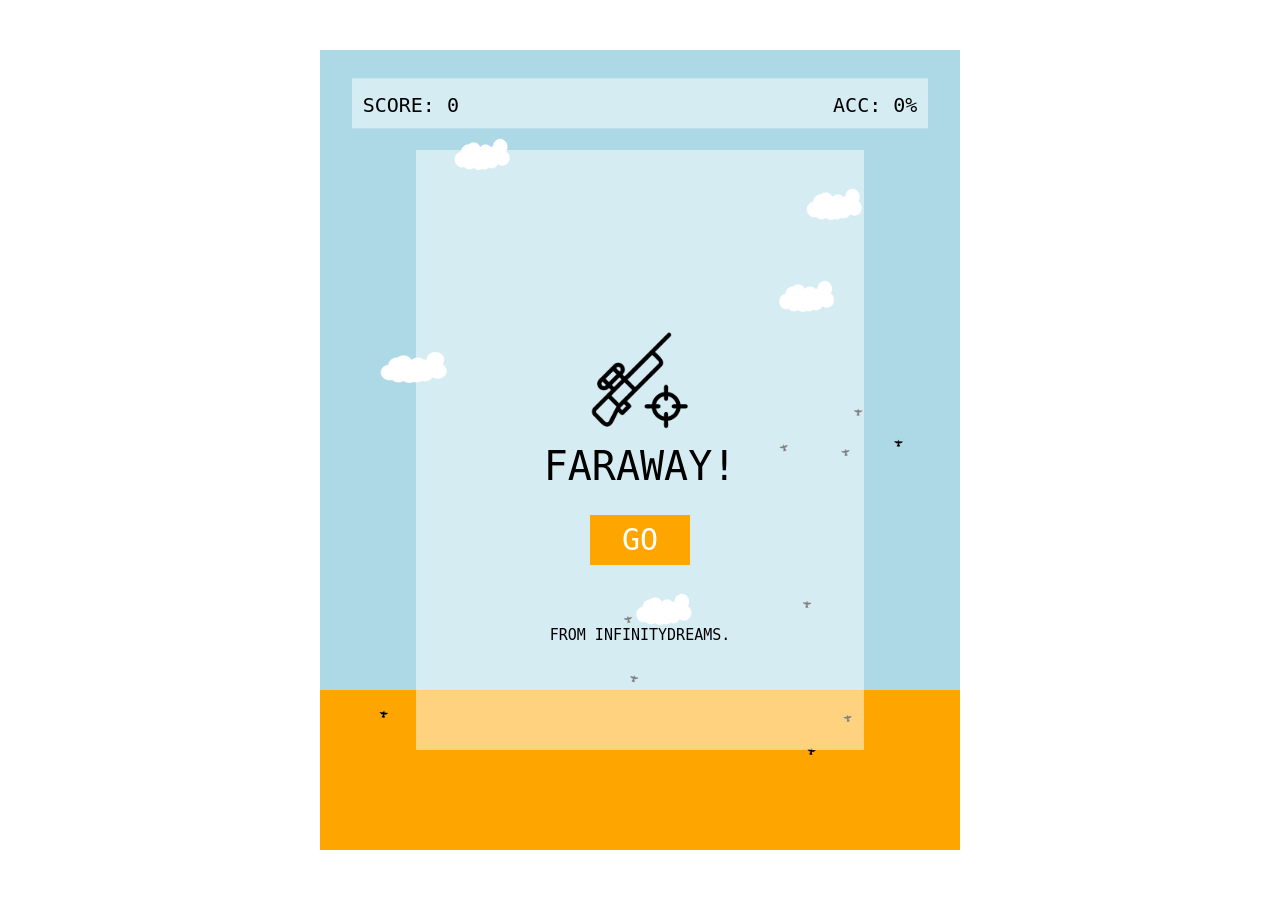
==== faraway/index.html @ 600f42d4 "we got so many update." ====
<!DOCTYPE HTML>
<html>
	<head>
		<title>Far Away</title>
		<meta name=viewport content=width=device-width,initial-scale=1>
		<style>
			body{
				background:white;
			}
			canvas{
				background:lightblue;
			}
		</style>
	</head>
	<body>
		<script src=../infinity.js></script>
		<script src=../console.js></script>
		<script src=./farAway.js></script>
		<script src=./more/things.js></script>
		<script src=./more/bird.js></script>
		<script src=./more/cloud.js></script>
		<script src=./more/sniper.js></script>
		<script src=./more/ui.js></script>
		<script src=./more/menu.js></script>
		<script>CONSOLE.start()</script>
	</body>
</html>
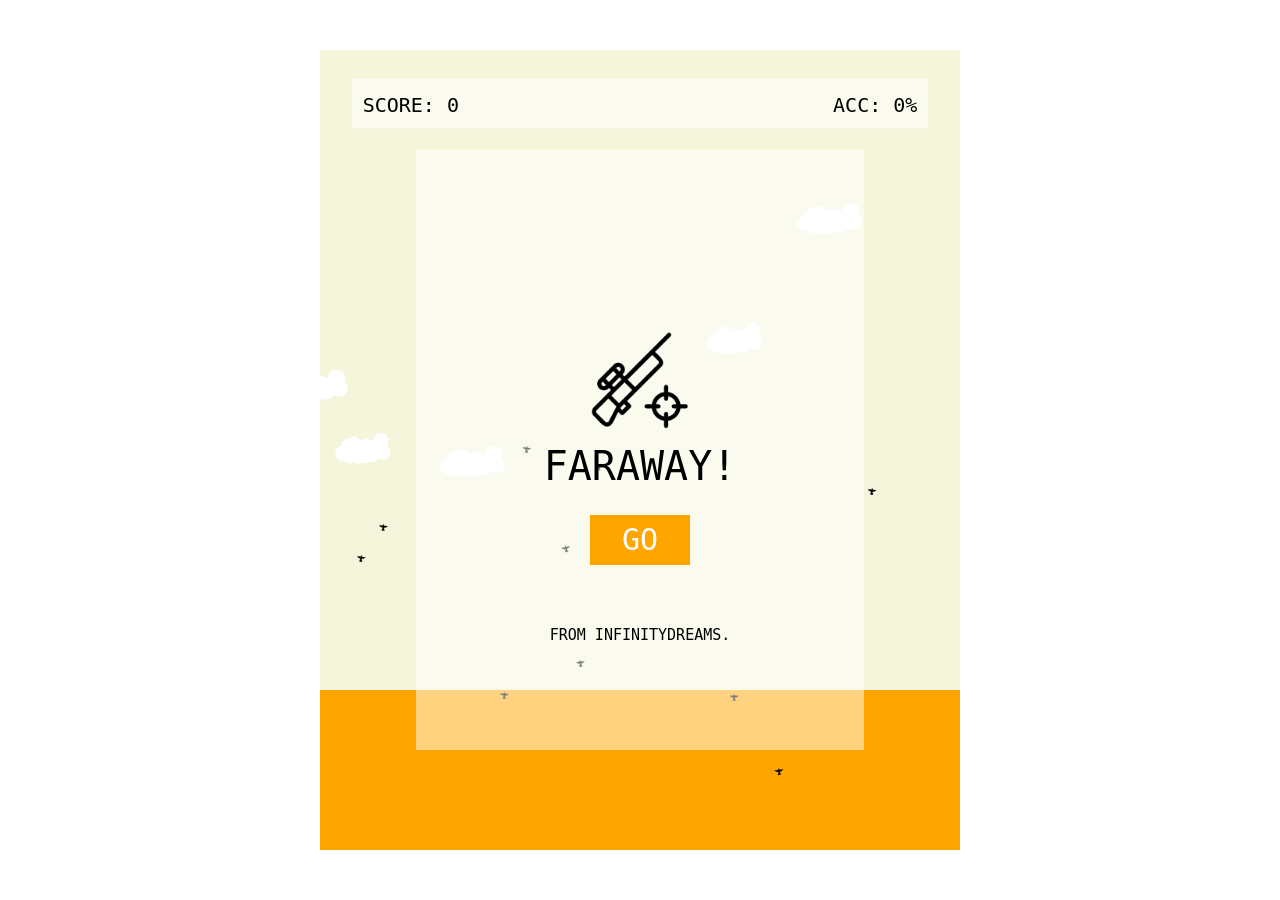
==== commit c214bfb3: "got it all" ====
--- a/faraway/index.html
+++ b/faraway/index.html
@@ -8,7 +8,7 @@
 				background:white;
 			}
 			canvas{
-				background:lightblue;
+				background:beige;
 			}
 		</style>
 	</head>
